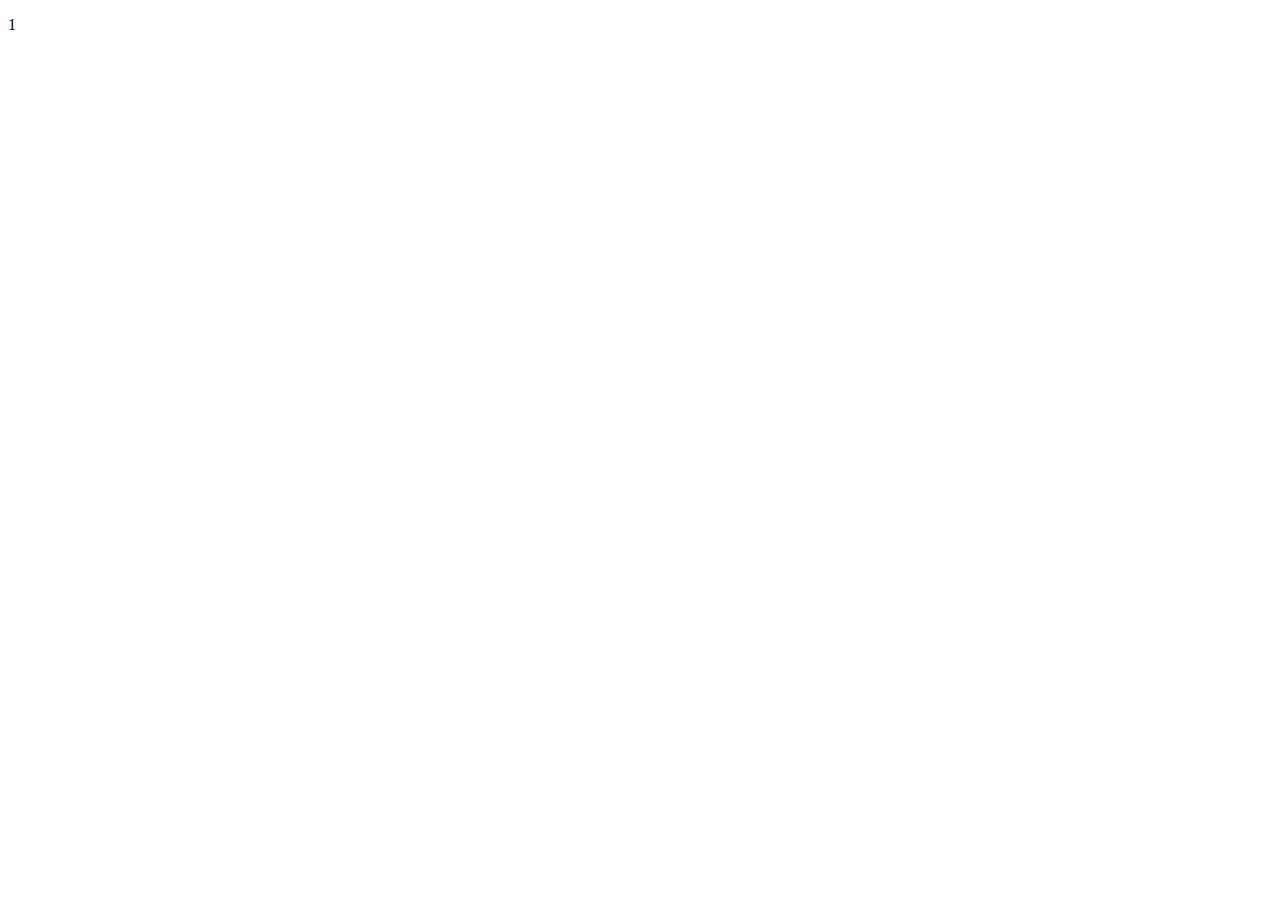
==== HW1/index.html @ 653c3d88 "Домашка 1" ====
<!DOCTYPE html>
<html lang="en">
<head>
    <meta charset="UTF-8">
    <meta http-equiv="X-UA-Compatible" content="IE=edge">
    <meta name="viewport" content="width=device-width, initial-scale=1.0">
    <title>Document</title>
</head>
<body>
    <p>1</p>
</body>
</html>
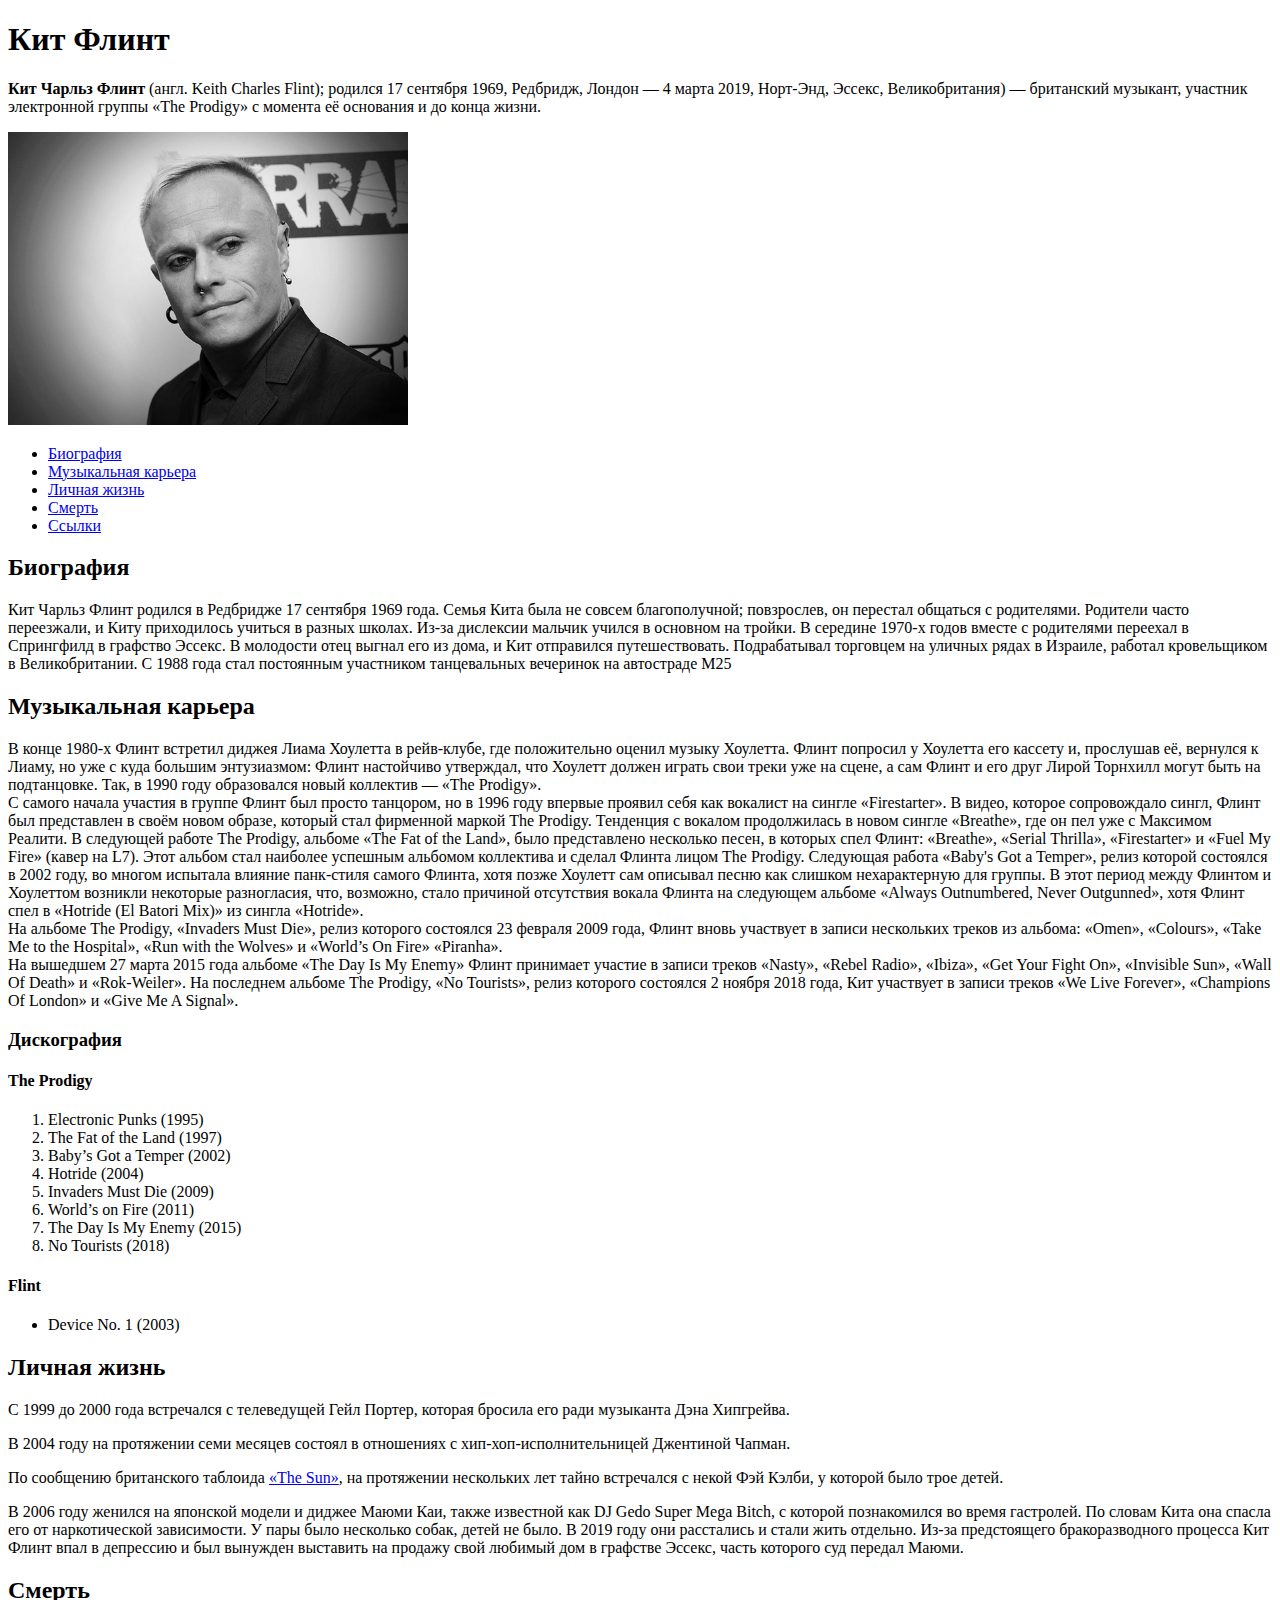
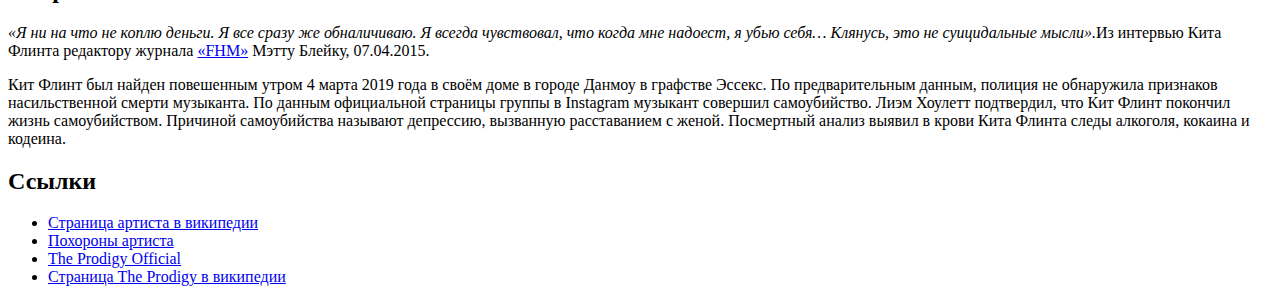
==== commit 1525a639: "First homework" ====
--- a/HW1/index.html
+++ b/HW1/index.html
@@ -1,12 +1,66 @@
 <!DOCTYPE html>
 <html lang="en">
 <head>
-    <meta charset="UTF-8">
-    <meta http-equiv="X-UA-Compatible" content="IE=edge">
-    <meta name="viewport" content="width=device-width, initial-scale=1.0">
-    <title>Document</title>
+    <title>The Prodigy - Кит Флинт</title>
 </head>
 <body>
-    <p>1</p>
+    <h1>Кит Флинт</h1>
+    
+        <p><strong>Кит Чарльз Флинт</strong> (англ. Keith Charles Flint);
+        родился 17 сентября 1969, Редбридж, Лондон — 4 марта 2019, Норт-Энд, Эссекс, Великобритания) — британский музыкант, участник электронной группы «The Prodigy» с момента её основания и до конца жизни.</p>
+        <img src="flint.jpg" width="400" alt="Keith Flint Prodigy">
+    
+        <ul>
+            <li><a href="#1">Биография</a></li>
+            <li><a href="#2">Музыкальная карьера</a></li>
+            <li><a href="#3">Личная жизнь</a></li>
+            <li><a href="#4">Смерть</a></li>
+            <li><a href="#5">Ссылки</a></li>
+        </ul>
+    <h2><a id="1">Биография</a></h2>
+    <p>Кит Чарльз Флинт родился в Редбридже 17 сентября 1969 года. Семья Кита была не совсем благополучной; повзрослев, он перестал общаться с родителями. Родители часто переезжали, и Киту приходилось учиться в разных школах. Из-за дислексии мальчик учился в основном на тройки. В середине 1970-х годов вместе с родителями переехал в Спрингфилд в графство Эссекс. В молодости отец выгнал его из дома, и Кит отправился путешествовать. Подрабатывал торговцем на уличных рядах в Израиле, работал кровельщиком в Великобритании. С 1988 года стал постоянным участником танцевальных вечеринок на автостраде M25</p>
+    <h2><a id="2">Музыкальная карьера</a></h2>
+        <p>В конце 1980-х Флинт встретил диджея Лиама Хоулетта в рейв-клубе, где положительно оценил музыку Хоулетта. Флинт попросил у Хоулетта его кассету и, прослушав её, вернулся к Лиаму, но уже с куда большим энтузиазмом: Флинт настойчиво утверждал, что Хоулетт должен играть свои треки уже на сцене, а сам Флинт и его друг Лирой Торнхилл могут быть на подтанцовке. Так, в 1990 году образовался новый коллектив — «The Prodigy».
+
+        <br>С самого начала участия в группе Флинт был просто танцором, но в 1996 году впервые проявил себя как вокалист на сингле «Firestarter». В видео, которое сопровождало сингл, Флинт был представлен в своём новом образе, который стал фирменной маркой The Prodigy. Тенденция с вокалом продолжилась в новом сингле «Breathe», где он пел уже с Максимом Реалити. В следующей работе The Prodigy, альбоме «The Fat of the Land», было представлено несколько песен, в которых спел Флинт: «Breathe», «Serial Thrilla», «Firestarter» и «Fuel My Fire» (кавер на L7). Этот альбом стал наиболее успешным альбомом коллектива и сделал Флинта лицом The Prodigy. Следующая работа «Baby's Got a Temper», релиз которой состоялся в 2002 году, во многом испытала влияние панк-стиля самого Флинта, хотя позже Хоулетт сам описывал песню как слишком нехарактерную для группы. В этот период между Флинтом и Хоулеттом возникли некоторые разногласия, что, возможно, стало причиной отсутствия вокала Флинта на следующем альбоме «Always Outnumbered, Never Outgunned», хотя Флинт спел в «Hotride (El Batori Mix)» из сингла «Hotride».
+        
+        <br>На альбоме The Prodigy, «Invaders Must Die», релиз которого состоялся 23 февраля 2009 года, Флинт вновь участвует в записи нескольких треков из альбома: «Omen», «Colours», «Take Me to the Hospital», «Run with the Wolves» и «World’s On Fire» «Piranha».
+        
+        <br>На вышедшем 27 марта 2015 года альбоме «The Day Is My Enemy» Флинт принимает участие в записи треков «Nasty», «Rebel Radio», «Ibiza», «Get Your Fight On», «Invisible Sun», «Wall Of Death» и «Rok-Weiler».
+        
+        На последнем альбоме The Prodigy, «No Tourists», релиз которого состоялся 2 ноября 2018 года, Кит участвует в записи треков «We Live Forever», «Champions Of London» и «Give Me A Signal».</p>
+            <h3>Дискография</h3>
+            <h4><strong>The Prodigy</strong></h4>
+            <ol>
+                <li>Electronic Punks (1995)</li>
+                <li>The Fat of the Land (1997)</li>
+                <li>Baby&CloseCurlyQuote;s Got a Temper (2002)</li>
+                <li>Hotride (2004)</li>
+                <li>Invaders Must Die (2009)</li>
+                <li>World&CloseCurlyQuote;s  on Fire (2011)</li>
+                <li>The Day Is My Enemy (2015)</li>
+                <li>No Tourists (2018)</li>
+            </ol>
+            <h4><strong>Flint</strong></h4>
+            <ul>
+                <li>Device No. 1 (2003)</li>
+            </ul>
+    <h2><a id="3">Личная жизнь</a></h2>
+        <p>С 1999 до 2000 года встречался с телеведущей Гейл Портер, которая бросила его ради музыканта Дэна Хипгрейва.</p>
+        <p>В 2004 году на протяжении семи месяцев состоял в отношениях с хип-хоп-исполнительницей Джентиной Чапман.</p>
+        <p>По сообщению британского таблоида <a href="https://www.thesun.co.uk/">«The Sun»</a>, на протяжении нескольких лет тайно встречался с некой Фэй Кэлби, у которой было трое детей.</p>
+        <p>В 2006 году женился на японской модели и диджее Маюми Каи, также известной как DJ Gedo Super Mega Bitch, с которой познакомился во время гастролей. По словам Кита она спасла его от наркотической зависимости. У пары было несколько собак, детей не было. В 2019 году они расстались и стали жить отдельно. Из-за предстоящего бракоразводного процесса Кит Флинт впал в депрессию и был вынужден выставить на продажу свой любимый дом в графстве Эссекс, часть которого суд передал Маюми.</p>
+    
+    <h2><a id="4"></a>Смерть</h2>
+        <p><i>«Я ни на что не коплю деньги. Я все сразу же обналичиваю. Я всегда чувствовал, что когда мне надоест, я убью себя… Клянусь, это не суицидальные мысли».</i>Из интервью Кита Флинта редактору журнала <a href="http://fhm.com/">«FHM»</a> Мэтту Блейку, 07.04.2015.</p>
+        <p>Кит Флинт был найден повешенным утром 4 марта 2019 года в своём доме в городе Данмоу в графстве Эссекс. По предварительным данным, полиция не обнаружила признаков насильственной смерти музыканта. По данным официальной страницы группы в Instagram музыкант совершил самоубийство. Лиэм Хоулетт подтвердил, что Кит Флинт покончил жизнь самоубийством. Причиной самоубийства называют депрессию, вызванную расставанием с женой. Посмертный анализ выявил в крови Кита Флинта следы алкоголя, кокаина и кодеина.</p>
+    <h2><a id="5">Ссылки</a></h2>
+    <ul>
+        <li><a href="https://ru.wikipedia.org/wiki/Флинт,_Кит" target="_blank">Страница артиста в википедии</a></li>
+        <li><a href="https://www.rbc.ru/photoreport/29/03/2019/5c9e476e9a7947d0d79dd135" target="_blank">Похороны артиста</a></li>
+        <li><a href="https://www.theprodigy.com/" target="_blank">The Prodigy Official</a></li>
+        <li><a href="https://ru.wikipedia.org/wiki/The_Prodigy" target="_blank">Страница The Prodigy в википедии</a></li>
+       
+    </ul>
 </body>
 </html>